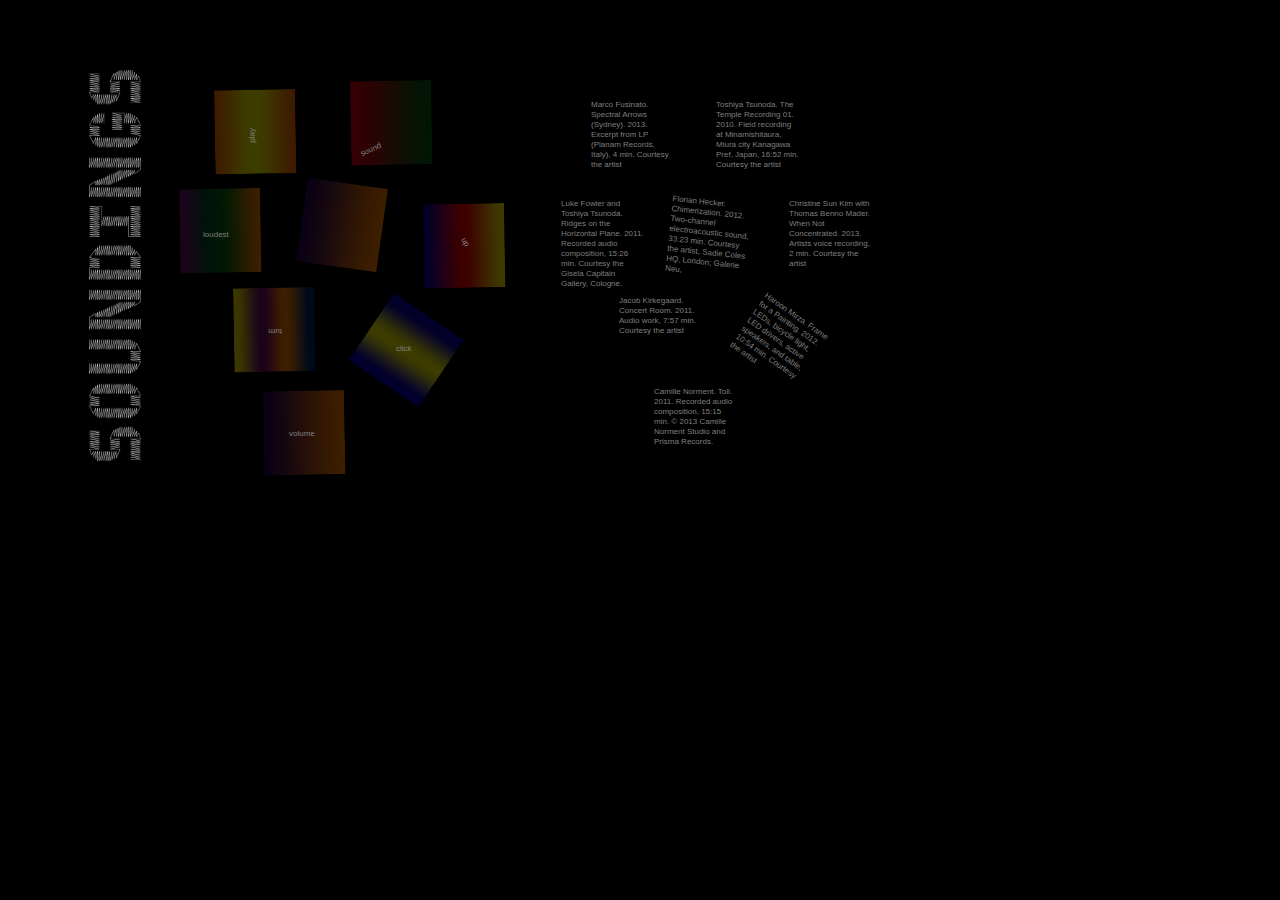
==== index.html @ 6454a9a6 "changes" ====
<!DOCTYPE html>
<html class="html" lang="en-US">
 <head>

  <script type="text/javascript">
   if(typeof Muse == "undefined") window.Muse = {}; window.Muse.assets = {"required":["jquery-1.8.3.min.js", "museutils.js", "jquery.watch.js", "index.css"], "outOfDate":[]};
</script>
  
  <meta http-equiv="Content-type" content="text/html;charset=UTF-8"/>
  <meta name="generator" content="2014.3.1.295"/>
  <title>Untitled 2</title>
  <!-- CSS -->
  <link rel="stylesheet" type="text/css" href="css/site_global.css?422415861"/>
  <link rel="stylesheet" type="text/css" href="css/master_a-master.css?4252777995"/>
  <link rel="stylesheet" type="text/css" href="css/index.css?304671747" id="pagesheet"/>
  <!-- Other scripts -->
  <script type="text/javascript">
   document.documentElement.className += ' js';
</script>
   </head>
 <body>

  <div class="clearfix" id="page"><!-- group -->
   <div class="clip_frame grpelem" id="u269" data-mu-ie-matrix="progid:DXImageTransform.Microsoft.Matrix(M11=0,M12=1,M21=-1,M22=0,SizingMethod='auto expand')" data-mu-ie-matrix-dx="169" data-mu-ie-matrix-dy="-169"><!-- image -->
    <img class="block" id="u269_img" src="images/screen%20shot%202015-03-16%20at%2093641%20pm.jpg" alt="" width="415" height="77"/>
   </div>
   <div class="clearfix grpelem" id="pppu271"><!-- column -->
    <div class="clearfix colelem" id="ppu271"><!-- group -->
     <div class="clearfix grpelem" id="pu271"><!-- group -->
      <a class="nonblock nontext clip_frame grpelem" id="u271" href="http://www.moma.org/interactives/exhibitions/2013/soundings/common/content/1/media/lftt_temple.mp3" data-mu-ie-matrix="progid:DXImageTransform.Microsoft.Matrix(M11=0.0175,M12=-0.9998,M21=0.9998,M22=0.0175,SizingMethod='auto expand')" data-mu-ie-matrix-dx="1" data-mu-ie-matrix-dy="-3"><!-- image --><img class="block" id="u271_img" src="images/1.png" alt="" width="84" height="81"/></a>
      <a class="nonblock nontext clearfix grpelem" id="u288-4" href="http://www.moma.org/interactives/exhibitions/2013/soundings/common/content/1/media/lftt_temple.mp3" data-mu-ie-matrix="progid:DXImageTransform.Microsoft.Matrix(M11=0.9063,M12=0.4226,M21=-0.4226,M22=0.9063,SizingMethod='auto expand')" data-mu-ie-matrix-dx="-1" data-mu-ie-matrix-dy="-5"><!-- content --><p>sound</p></a>
     </div>
     <a class="nonblock nontext clip_frame grpelem" id="u279" href="http://www.moma.org/interactives/exhibitions/2013/soundings/common/content/2/media/mf_spectral.mp3" data-mu-ie-matrix="progid:DXImageTransform.Microsoft.Matrix(M11=0.0175,M12=-0.9998,M21=0.9998,M22=0.0175,SizingMethod='auto expand')" data-mu-ie-matrix-dx="1" data-mu-ie-matrix-dy="-3"><!-- image --><img class="block" id="u279_img" src="images/5.png" alt="" width="84" height="81"/></a>
     <a class="nonblock nontext clearfix grpelem" id="u293-4" href="http://www.moma.org/interactives/exhibitions/2013/soundings/common/content/2/media/mf_spectral.mp3" data-mu-ie-matrix="progid:DXImageTransform.Microsoft.Matrix(M11=-0.0349,M12=0.9994,M21=-0.9994,M22=-0.0349,SizingMethod='auto expand')" data-mu-ie-matrix-dx="6" data-mu-ie-matrix-dy="-6"><!-- content --><p>play</p></a>
    </div>
    <div class="clearfix colelem" id="pu273"><!-- group -->
     <a class="nonblock nontext clip_frame grpelem" id="u273" href="http://www.moma.org/interactives/exhibitions/2013/soundings/common/content/4/media/fh_chimerization.mp3" data-mu-ie-matrix="progid:DXImageTransform.Microsoft.Matrix(M11=-0.1392,M12=-0.9903,M21=0.9903,M22=-0.1392,SizingMethod='auto expand')" data-mu-ie-matrix-dx="-4" data-mu-ie-matrix-dy="-7"><!-- image --><img class="block" id="u273_img" src="images/2.png" alt="" width="84" height="81"/></a>
     <a class="nonblock nontext clip_frame grpelem" id="u275" href="http://www.moma.org/interactives/exhibitions/2013/soundings/common/content/5/media/csk_whennotconcentrated.mp3" data-mu-ie-matrix="progid:DXImageTransform.Microsoft.Matrix(M11=0.0175,M12=-0.9998,M21=0.9998,M22=0.0175,SizingMethod='auto expand')" data-mu-ie-matrix-dx="1" data-mu-ie-matrix-dy="-3"><!-- image --><img class="block" id="u275_img" src="images/3.png" alt="" width="84" height="81"/></a>
     <a class="nonblock nontext clip_frame grpelem" id="u281" href="http://www.moma.org/interactives/exhibitions/2013/soundings/common/content/1/media/lftt_ridges.mp3" data-mu-ie-matrix="progid:DXImageTransform.Microsoft.Matrix(M11=0.0175,M12=-0.9998,M21=0.9998,M22=0.0175,SizingMethod='auto expand')" data-mu-ie-matrix-dx="1" data-mu-ie-matrix-dy="-3"><!-- image --><img class="block" id="u281_img" src="images/6.png" alt="" width="84" height="81"/></a>
     <a class="nonblock nontext clearfix grpelem" id="u290-4" href="http://www.moma.org/interactives/exhibitions/2013/soundings/common/content/5/media/csk_whennotconcentrated.mp3" data-mu-ie-matrix="progid:DXImageTransform.Microsoft.Matrix(M11=0.5,M12=-0.866,M21=0.866,M22=0.5,SizingMethod='auto expand')" data-mu-ie-matrix-dx="-1" data-mu-ie-matrix-dy="-4"><!-- content --><p>up</p></a>
     <a class="nonblock nontext clearfix grpelem" id="u291-4" href="http://www.moma.org/interactives/exhibitions/2013/soundings/common/content/1/media/lftt_ridges.mp3"><!-- content --><p>loudest</p></a>
    </div>
    <div class="clearfix colelem" id="pppu283"><!-- group -->
     <div class="clearfix grpelem" id="ppu283"><!-- column -->
      <div class="clearfix colelem" id="pu283"><!-- group -->
       <a class="nonblock nontext clip_frame grpelem" id="u283" href="http://www.moma.org/interactives/exhibitions/2013/soundings/common/content/6/media/jk_concertroomjacobkirkegaard.mp3" data-mu-ie-matrix="progid:DXImageTransform.Microsoft.Matrix(M11=0.0175,M12=-0.9998,M21=0.9998,M22=0.0175,SizingMethod='auto expand')" data-mu-ie-matrix-dx="1" data-mu-ie-matrix-dy="-3"><!-- image --><img class="block" id="u283_img" src="images/7.png" alt="" width="84" height="81"/></a>
       <a class="nonblock nontext clearfix grpelem" id="u289-4" href="http://www.moma.org/interactives/exhibitions/2013/soundings/common/content/6/media/jk_concertroomjacobkirkegaard.mp3" data-mu-ie-matrix="progid:DXImageTransform.Microsoft.Matrix(M11=-1,M12=0,M21=0,M22=-1,SizingMethod='auto expand')" data-mu-ie-matrix-dx="0" data-mu-ie-matrix-dy="0"><!-- content --><p>turn</p></a>
      </div>
      <div class="clearfix colelem" id="pu285"><!-- group -->
       <a class="nonblock nontext clip_frame grpelem" id="u285" href="http://www.moma.org/interactives/exhibitions/2013/soundings/common/content/9/media/cn_toll.mp3" data-mu-ie-matrix="progid:DXImageTransform.Microsoft.Matrix(M11=0.0175,M12=-0.9998,M21=0.9998,M22=0.0175,SizingMethod='auto expand')" data-mu-ie-matrix-dx="1" data-mu-ie-matrix-dy="-3"><!-- image --><img class="block" id="u285_img" src="images/8.png" alt="" width="84" height="81"/></a>
       <a class="nonblock nontext clearfix grpelem" id="u292-4" href="http://www.moma.org/interactives/exhibitions/2013/soundings/common/content/9/media/cn_toll.mp3"><!-- content --><p>volume</p></a>
      </div>
     </div>
     <a class="nonblock nontext clip_frame grpelem" id="u277" href="http://www.moma.org/interactives/exhibitions/2013/soundings/common/content/7/media/hm_frame.mp3" data-mu-ie-matrix="progid:DXImageTransform.Microsoft.Matrix(M11=0.829,M12=-0.5592,M21=0.5592,M22=0.829,SizingMethod='auto expand')" data-mu-ie-matrix-dx="-15" data-mu-ie-matrix-dy="-17"><!-- image --><img class="block" id="u277_img" src="images/4.png" alt="" width="84" height="81"/></a>
     <a class="nonblock nontext clearfix grpelem" id="u287-4" href="http://www.moma.org/interactives/exhibitions/2013/soundings/common/content/7/media/hm_frame.mp3"><!-- content --><p>click</p></a>
    </div>
   </div>
   <div class="clearfix grpelem" id="ppu309-4"><!-- column -->
    <div class="clearfix colelem" id="pu309-4"><!-- group -->
     <div class="clearfix grpelem" id="u309-4"><!-- content -->
      <p>Marco Fusinato. Spectral Arrows (Sydney). 2013. Excerpt from LP (Planam Records, Italy), 4 min. Courtesy the artist</p>
     </div>
     <div class="clearfix grpelem" id="u314-4"><!-- content -->
      <p>Toshiya Tsunoda. The Temple Recording 01. 2010. Field recording at Minamishitaura, Miura city Kanagawa Pref, Japan, 16:52 min. Courtesy the artist</p>
     </div>
    </div>
    <div class="clearfix colelem" id="pu310-4"><!-- group -->
     <div class="clearfix grpelem" id="u310-4"><!-- content -->
      <p>Luke Fowler and Toshiya Tsunoda. Ridges on the Horizontal Plane. 2011. Recorded audio composition, 15:26 min. Courtesy the Gisela Capitain Gallery, Cologne.</p>
     </div>
     <div class="clearfix grpelem" id="u313-4" data-mu-ie-matrix="progid:DXImageTransform.Microsoft.Matrix(M11=0.9945,M12=-0.1045,M21=0.1045,M22=0.9945,SizingMethod='auto expand')" data-mu-ie-matrix-dx="-4" data-mu-ie-matrix-dy="-4"><!-- content -->
      <p>Florian Hecker. Chimerization. 2012. Two-channel electroacoustic sound, 33:23 min. Courtesy the artist, Sadie Coles HQ, London; Galerie Neu,</p>
     </div>
     <div class="clearfix grpelem" id="u315-4"><!-- content -->
      <p>Christine Sun Kim with Thomas Benno Mader. When Not Concentrated. 2013. Artists voice recording, 2 min. Courtesy the artist</p>
     </div>
    </div>
    <div class="clearfix colelem" id="pu311-4"><!-- group -->
     <div class="clearfix grpelem" id="u311-4"><!-- content -->
      <p>Jacob Kirkegaard. Concert Room. 2011. Audio work, 7:57 min. Courtesy the artist</p>
     </div>
     <div class="clearfix grpelem" id="u312-5" data-mu-ie-matrix="progid:DXImageTransform.Microsoft.Matrix(M11=0.8192,M12=-0.5736,M21=0.5736,M22=0.8192,SizingMethod='auto expand')" data-mu-ie-matrix-dx="-16" data-mu-ie-matrix-dy="-16"><!-- content -->
      <p>Haroon Mirza. Frame for a Painting. 2012. LEDs, bicycle light, LED drivers, active speakers, and table, 10:54 min. Courtesy the artist</p>
      <p>&nbsp;</p>
     </div>
     <div class="clearfix grpelem" id="u316-4"><!-- content -->
      <p>Camille Norment. Toll. 2011. Recorded audio composition, 15:15 min. © 2013 Camille Norment Studio and Prisma Records.</p>
     </div>
    </div>
   </div>
   <div class="verticalspacer"></div>
  </div>
  <!-- JS includes -->
  <script type="text/javascript">
   if (document.location.protocol != 'https:') document.write('\x3Cscript src="http://musecdn2.businesscatalyst.com/scripts/4.0/jquery-1.8.3.min.js" type="text/javascript">\x3C/script>');
</script>
  <script type="text/javascript">
   window.jQuery || document.write('\x3Cscript src="scripts/jquery-1.8.3.min.js" type="text/javascript">\x3C/script>');
</script>
  <script src="scripts/museutils.js?479751881" type="text/javascript"></script>
  <script src="scripts/jquery.watch.js?4232581965" type="text/javascript"></script>
  <!-- Other scripts -->
  <script type="text/javascript">
   $(document).ready(function() { try {
(function(){var a={},b=function(a){if(a.match(/^rgb/))return a=a.replace(/\s+/g,"").match(/([\d\,]+)/gi)[0].split(","),(parseInt(a[0])<<16)+(parseInt(a[1])<<8)+parseInt(a[2]);if(a.match(/^\#/))return parseInt(a.substr(1),16);return 0};(function(){$('link[type="text/css"]').each(function(){var b=($(this).attr("href")||"").match(/\/?css\/([\w\-]+\.css)\?(\d+)/);b&&b[1]&&b[2]&&(a[b[1]]=b[2])})})();(function(){$("body").append('<div class="version" style="display:none; width:1px; height:1px;"></div>');
for(var c=$(".version"),d=0;d<Muse.assets.required.length;){var f=Muse.assets.required[d],g=f.match(/([\w\-\.]+)\.(\w+)$/),k=g&&g[1]?g[1]:null,g=g&&g[2]?g[2]:null;switch(g.toLowerCase()){case "css":k=k.replace(/\W/gi,"_").replace(/^([^a-z])/gi,"_$1");c.addClass(k);var g=b(c.css("color")),h=b(c.css("background-color"));g!=0||h!=0?(Muse.assets.required.splice(d,1),"undefined"!=typeof a[f]&&(g!=a[f]>>>24||h!=(a[f]&16777215))&&Muse.assets.outOfDate.push(f)):d++;c.removeClass(k);break;case "js":k.match(/^jquery-[\d\.]+/gi)&&
typeof $!="undefined"?Muse.assets.required.splice(d,1):d++;break;default:throw Error("Unsupported file type: "+g);}}c.remove();if(Muse.assets.outOfDate.length||Muse.assets.required.length)c="Some files on the server may be missing or incorrect. Clear browser cache and try again. If the problem persists please contact website author.",(d=location&&location.search&&location.search.match&&location.search.match(/muse_debug/gi))&&Muse.assets.outOfDate.length&&(c+="\nOut of date: "+Muse.assets.outOfDate.join(",")),d&&Muse.assets.required.length&&(c+="\nMissing: "+Muse.assets.required.join(",")),alert(c)})()})();/* body */
Muse.Utils.transformMarkupToFixBrowserProblemsPreInit();/* body */
Muse.Utils.prepHyperlinks(true);/* body */
Muse.Utils.fullPage('#page');/* 100% height page */
Muse.Utils.showWidgetsWhenReady();/* body */
Muse.Utils.transformMarkupToFixBrowserProblems();/* body */
} catch(e) { if (e && 'function' == typeof e.notify) e.notify(); else Muse.Assert.fail('Error calling selector function:' + e); }});
</script>
   </body>
</html>
---- css/site_global.css ----
html
{
	min-height: 100%;
	min-width: 100%;
	-ms-text-size-adjust: none;
}

body,div,dl,dt,dd,ul,ol,li,nav,h1,h2,h3,h4,h5,h6,pre,code,form,fieldset,legend,input,button,textarea,p,blockquote,th,td,a
{
	margin: 0;
	padding: 0;
	border-width: 0;
	-webkit-transform-origin: left top;
	-ms-transform-origin: left top;
	-o-transform-origin: left top;
	transform-origin: left top;
}

table
{
	border-collapse: collapse;
	border-spacing: 0;
}

fieldset,img
{
	border: 0;
	-webkit-transform-origin: left top;
	-ms-transform-origin: left top;
	-o-transform-origin: left top;
	transform-origin: left top;
}

address,caption,cite,code,dfn,em,strong,th,var,optgroup
{
	font-style: inherit;
	font-weight: inherit;
}

del,ins
{
	text-decoration: none;
}

li
{
	list-style: none;
}

caption,th
{
	text-align: left;
}

h1,h2,h3,h4,h5,h6
{
	font-size: 100%;
	font-weight: inherit;
}

input,button,textarea,select,optgroup,option
{
	font-family: inherit;
	font-size: inherit;
	font-style: inherit;
	font-weight: inherit;
}

body
{
	font-family: Arial, Helvetica Neue, Helvetica, sans-serif;
	text-align: left;
	font-size: 14px;
	line-height: 17px;
	word-wrap: break-word;
	text-rendering: optimizeLegibility;/* kerning, primarily */
}

@media screen and (-webkit-min-device-pixel-ratio:0)
{
	body { text-rendering:auto; }
}

a:link
{
	color: #0000FF;
	text-decoration: underline;
}

a:visited
{
	color: #800080;
	text-decoration: underline;
}

a:hover
{
	color: #0000FF;
	text-decoration: underline;
}

a:active
{
	color: #EE0000;
	text-decoration: underline;
}

a.nontext /* used to override default properties of 'a' tag */
{
	color: black;
	text-decoration: none;
	font-style: normal;
	font-weight: normal;
}

.normal_text
{
	color: #000000;
	direction: ltr;
	font-family: Arial, Helvetica Neue, Helvetica, sans-serif;
	font-size: 14px;
	font-style: normal;
	font-weight: normal;
	letter-spacing: 0px;
	line-height: 17px;
	text-align: left;
	text-decoration: none;
	text-indent: 0px;
	text-transform: none;
	vertical-align: 0px;
	padding: 0px;
}

.list0 li:before
{
	position: absolute;
	right: 100%;
	letter-spacing: 0px;
	text-decoration: none;
	font-weight: normal;
	font-style: normal;
}

.rtl-list li:before
{
	right: auto;
	left: 100%;
}

.nls-None > li:before,.nls-None .list3 > li:before,.nls-None .list6 > li:before
{
	margin-right: 6px;
	content: '•';
}

.nls-None .list1 > li:before,.nls-None .list4 > li:before,.nls-None .list7 > li:before
{
	margin-right: 6px;
	content: '○';
}

.nls-None,.nls-None .list1,.nls-None .list2,.nls-None .list3,.nls-None .list4,.nls-None .list5,.nls-None .list6,.nls-None .list7,.nls-None .list8
{
	padding-left: 34px;
}

.nls-None.rtl-list,.nls-None .list1.rtl-list,.nls-None .list2.rtl-list,.nls-None .list3.rtl-list,.nls-None .list4.rtl-list,.nls-None .list5.rtl-list,.nls-None .list6.rtl-list,.nls-None .list7.rtl-list,.nls-None .list8.rtl-list
{
	padding-left: 0px;
	padding-right: 34px;
}

.nls-None .list2 > li:before,.nls-None .list5 > li:before,.nls-None .list8 > li:before
{
	margin-right: 6px;
	content: '-';
}

.nls-None.rtl-list > li:before,.nls-None .list1.rtl-list > li:before,.nls-None .list2.rtl-list > li:before,.nls-None .list3.rtl-list > li:before,.nls-None .list4.rtl-list > li:before,.nls-None .list5.rtl-list > li:before,.nls-None .list6.rtl-list > li:before,.nls-None .list7.rtl-list > li:before,.nls-None .list8.rtl-list > li:before
{
	margin-right: 0px;
	margin-left: 6px;
}

.TabbedPanelsTab
{
	white-space: nowrap;
}

.MenuBar  .MenuBarView,.MenuBar  .SubMenuView /* Resets for ul and li in menus */
{
	display: block;
	list-style: none;
}

.MenuBar .SubMenu
{
	display: none;
	position: absolute;
}

.NoWrap
{
	white-space: nowrap;
	word-wrap: normal;
}

.rootelem /* the root of the artwork tree */
{
	margin-left: auto;
	margin-right: auto;
}

.colelem /* a child element of a column */
{
	display: inline;
	float: left;
	clear: both;
}

.colelem100 /* a child element of a column that is 100% width */
{
	clear: both;
}

.grpelem /* a child element of a group */
{
	display: inline;
	float: left;
}

.clearfix:after /* force a container to fit around floated items */
{
	content: "\0020";
	visibility: hidden;
	display: block;
	height: 0;
	clear: both;
}

*:first-child+html .clearfix /* IE7 */
{
	zoom: 1;
}

.clip_frame /* used to clip the contents as in the case of an image frame */
{
	overflow: hidden;
}

.inclusion_context /* context for positioning a group of elements that share the same height */
{
	display: table;
	table-layout: fixed;
	width: 0.01px;
}

.inclelem /* element of an inclusion context */
{
	display: table-cell;
	vertical-align: top;
}

.f3s_mid /* 3-slice frame, middle slice */
{
	background-repeat: repeat;
}

.f3s_top,.f3s_bot /* 3-slice frame, top slice */
{
	background-repeat: no-repeat;
}

.f9s_top_left,.f9s_bot_left /* 9-slice frame, left corner slice */
{
	background-repeat: no-repeat;
	background-position: left;
}

.f9s_top_right,.f9s_bot_right /* 9-slice frame, right corner slice */
{
	background-repeat: no-repeat;
	background-position: right;
}

.f9s_top_mid,.f9s_bot_mid /* 9-slice frame, top/bottom horizontal slice */
{
	background-repeat: repeat-x;
	background-position: 0px 0px;
}

.f9s_mid_left /* 9-slice frame, left vertical slice */
{
	background-repeat: repeat-y;
	background-position: left;
}

.f9s_mid_right /* 9-slice frame, right vertical slice */
{
	background-repeat: repeat-y;
	background-position: right;
}

.f9s_center /* 9-slice frame, center slice */
{
	background-repeat: repeat;
	background-position: 0px 0px;
}

.popup_anchor /* anchors an abspos popup */
{
	position: relative;
	width: 0px;
	height: 0px;
}

.popup_element
{
	z-index: 100000;
}

.svg
{
	display: block;
	vertical-align: top;
}

span.wrap /* used to force wrap after floated array when nested inside a paragraph */
{
	content: '';
	clear: left;
	display: block;
}

span.actAsInlineDiv /* used to simulate a DIV with inline display when already nested inside a paragraph */
{
	display: inline-block;
}

.position_content,.excludeFromNormalFlow /* used when child content is larger than parent */
{
	float: left;
}

.preload_images /* used to preload images used in non-default states */
{
	position: absolute;
	overflow: hidden;
	left: -9999px;
	top: -9999px;
	height: 1px;
	width: 1px;
}

preload /* used to specifiy the dimension of preload item */
{
	height: 1px;
	width: 1px;
}

.animateStates
{
	-webkit-transition: 0.3s ease-in-out;
	-moz-transition: 0.3s ease-in-out;
	-o-transition: 0.3s ease-in-out;
	transition: 0.3s ease-in-out;
}

input:focus,textarea:focus /* remove default focussed input styling */
{
	outline: none;
}

textarea
{
	resize: none;
	overflow: auto;
}

.fld-prompt /* form placeholders cursor behavior */
{
	pointer-events: none;
}

.wrapped-input /* form inputs & placeholders let div styling show thru */
{
	position: absolute;
	top: 0;
	left: 0;
	background: transparent;
	border: none;
}

.submit-btn /* form submit buttons on top of sibling elements */
{
	z-index: 50000;
	cursor: pointer;
}

.anchor_item /* used to specify anchor properties */
{
	width: 22px;
	height: 18px;
}

.MenuBar .SubMenuVisible,.MenuBarVertical .SubMenuVisible,.MenuBar .SubMenu .SubMenuVisible,.popup_element.Active,span.actAsPara,.actAsDiv,a.nonblock.nontext,img.block
{
	display: block;
}

.ose_ei
{
	visibility: hidden;
	z-index: 0;
}

.widget_invisible,.js .invi,.js .mse_pre_init,.js .an_invi /* used to hide the widget before loaded */
{
	visibility: hidden;
}

.no_vert_scroll
{
	overflow-y: hidden;
}

.always_vert_scroll
{
	overflow-y: scroll;
}

.always_horz_scroll
{
	overflow-x: scroll;
}

.popup_element.Inactive,.js .disn,.hidden
{
	display: none;
}

.fullscreen
{
	overflow: hidden;
	left: 0px;
	top: 0px;
	position: fixed;
	height: 100%;
	width: 100%;
	-moz-box-sizing: border-box;
	-webkit-box-sizing: border-box;
	-ms-box-sizing: border-box;
	box-sizing: border-box;
}

.fullwidth
{
	position: absolute;
}

.borderbox
{
	-moz-box-sizing: border-box;
	-webkit-box-sizing: border-box;
	-ms-box-sizing: border-box;
	box-sizing: border-box;
}

.scroll_wrapper
{
	position: absolute;
	overflow: auto;
	left: 0px;
	right: 0px;
	top: 0px;
	bottom: 0px;
	padding-top: 0px;
	padding-bottom: 0px;
	margin-top: 0px;
	margin-bottom: 0px;
}

.browser_width > *
{
	position: absolute;
	left: 0px;
	right: 0px;
}

.list0 li,.MenuBar .MenuItemContainer,.SlideShowContentPanel .fullscreen img
{
	position: relative;
}

.accordion_wrapper
{
	display: inline;
	float: left;
	width: 0px;
}

.fld-checkbox input[type=checkbox] /* Hide native checkbox */
{
	position: absolute;
	overflow: hidden;
	clip: rect(0px, 0px, 0px, 0px);
	height: 1px;
	width: 1px;
	margin: -1px;
	padding: 0;
	border: 0;
}

.fld-checkbox input[type=checkbox] + label
{
	display: inline-block;
	background-repeat: no-repeat;
	cursor: pointer;
	float: left;
	width: 100%;
	height: 100%;
}

.pointer_cursor,.fld-recaptcha-mode,.fld-recaptcha-refresh,.fld-recaptcha-help
{
	cursor: pointer;
}

p,h1,h2,h3,h4,h5,h6,ol,ul,span.actAsPara /* disable Android font boosting */
{
	max-height: 1000000px;
}

.superscript
{
	vertical-align: super;
	font-size: 66%;
	line-height: 0;
}

.subscript
{
	vertical-align: sub;
	font-size: 66%;
	line-height: 0;
}
---- css/master_a-master.css ----
#u269
{
	background-color: transparent;
	-webkit-transform: matrix(0,-1,1,0,169,246);
	-ms-transform: matrix(0,-1,1,0,169,246);
	transform: matrix(0,-1,1,0,169,246);
	position: relative;
}

#u288-4
{
	background-color: transparent;
	line-height: 10px;
	font-size: 8px;
	color: #7F7F7F;
	font-family: Trebuchet, Trebuchet MS, Tahoma, Arial, sans-serif;
	-webkit-transform: matrix(0.9063,-0.4226,0.4226,0.9063,-1,6);
	-ms-transform: matrix(0.9063,-0.4226,0.4226,0.9063,-1,6);
	transform: matrix(0.9063,-0.4226,0.4226,0.9063,-1,6);
	position: relative;
}

#u293-4
{
	background-color: transparent;
	line-height: 10px;
	font-size: 8px;
	color: #7F7F7F;
	font-family: Trebuchet, Trebuchet MS, Tahoma, Arial, sans-serif;
	-webkit-transform: matrix(-0.0349,-0.9994,0.9994,-0.0349,7,19);
	-ms-transform: matrix(-0.0349,-0.9994,0.9994,-0.0349,7,19);
	transform: matrix(-0.0349,-0.9994,0.9994,-0.0349,7,19);
	position: relative;
}

#u273
{
	background-color: transparent;
	-webkit-transform: matrix(-0.1392,0.9903,-0.9903,-0.1392,88,4);
	-ms-transform: matrix(-0.1392,0.9903,-0.9903,-0.1392,88,4);
	transform: matrix(-0.1392,0.9903,-0.9903,-0.1392,88,4);
	position: relative;
}

#u290-4
{
	background-color: transparent;
	line-height: 10px;
	font-size: 8px;
	color: #7F7F7F;
	font-family: Trebuchet, Trebuchet MS, Tahoma, Arial, sans-serif;
	-webkit-transform: matrix(0.5,0.866,-0.866,0.5,9,-4);
	-ms-transform: matrix(0.5,0.866,-0.866,0.5,9,-4);
	transform: matrix(0.5,0.866,-0.866,0.5,9,-4);
	position: relative;
}

#u289-4
{
	background-color: transparent;
	line-height: 10px;
	font-size: 8px;
	color: #7F7F7F;
	font-family: Trebuchet, Trebuchet MS, Tahoma, Arial, sans-serif;
	-webkit-transform: matrix(-1,0,0,-1,21,12);
	-ms-transform: matrix(-1,0,0,-1,21,12);
	transform: matrix(-1,0,0,-1,21,12);
	position: relative;
}

#u271,#u279,#u275,#u281,#u283,#u285
{
	background-color: transparent;
	-webkit-transform: matrix(0.0175,0.9998,-0.9998,0.0175,82,-3);
	-ms-transform: matrix(0.0175,0.9998,-0.9998,0.0175,82,-3);
	transform: matrix(0.0175,0.9998,-0.9998,0.0175,82,-3);
	position: relative;
}

#u277
{
	background-color: transparent;
	-webkit-transform: matrix(0.829,0.5592,-0.5592,0.829,30,-17);
	-ms-transform: matrix(0.829,0.5592,-0.5592,0.829,30,-17);
	transform: matrix(0.829,0.5592,-0.5592,0.829,30,-17);
	position: relative;
}

#u313-4
{
	background-color: transparent;
	line-height: 10px;
	font-size: 8px;
	color: #7F7F7F;
	font-family: Trebuchet, Trebuchet MS, Tahoma, Arial, sans-serif;
	-webkit-transform: matrix(0.9945,0.1045,-0.1045,0.9945,5,-4);
	-ms-transform: matrix(0.9945,0.1045,-0.1045,0.9945,5,-4);
	transform: matrix(0.9945,0.1045,-0.1045,0.9945,5,-4);
	position: relative;
}

#u312-5
{
	background-color: transparent;
	line-height: 10px;
	font-size: 8px;
	color: #7F7F7F;
	font-family: Trebuchet, Trebuchet MS, Tahoma, Arial, sans-serif;
	-webkit-transform: matrix(0.8192,0.5736,-0.5736,0.8192,31,-16);
	-ms-transform: matrix(0.8192,0.5736,-0.5736,0.8192,31,-16);
	transform: matrix(0.8192,0.5736,-0.5736,0.8192,31,-16);
	position: relative;
}

#u291-4,#u292-4,#u287-4,#u309-4,#u314-4,#u310-4,#u315-4,#u311-4,#u316-4
{
	background-color: transparent;
	line-height: 10px;
	font-size: 8px;
	color: #7F7F7F;
	font-family: Trebuchet, Trebuchet MS, Tahoma, Arial, sans-serif;
	position: relative;
}
---- css/index.css ----
.version.index /* version checker */
{
	color: #000012;
	background-color: #28EC03;
}

.html
{
	background-color: #FFFFFF;
}

#page
{
	z-index: 1;
	width: 1280px;
	min-height: 472px;
	background-image: none;
	border-style: none;
	border-color: #000000;
	background-color: #000000;
	padding-bottom: 128px;
	margin-left: auto;
	margin-right: auto;
}

#u269
{
	z-index: 2;
	width: 415px;
	margin-right: -10000px;
	margin-top: 231px;
	left: -92px;
}

#pppu271
{
	width: 0.01px;
	margin-right: -10000px;
	margin-top: 80px;
	margin-left: 179px;
}

#ppu271
{
	width: 0.01px;
	padding-bottom: 3px;
	margin-left: 35px;
}

#pu271
{
	width: 0.01px;
	padding-bottom: 3px;
	margin-right: -10000px;
	margin-left: 136px;
}

#u271
{
	z-index: 4;
	width: 84px;
	margin-right: -10000px;
	margin-top: 3px;
	left: -1px;
}

#u288-4
{
	z-index: 24;
	width: 27px;
	min-height: 12px;
	margin-right: -10000px;
	margin-top: 64px;
	left: 10px;
}

#u279
{
	z-index: 12;
	width: 84px;
	margin-right: -10000px;
	margin-top: 12px;
	left: -1px;
}

#u293-4
{
	z-index: 44;
	width: 24px;
	min-height: 12px;
	margin-right: -10000px;
	margin-top: 44px;
	left: 27px;
}

#pu273
{
	width: 0.01px;
	padding-bottom: 3px;
	margin-top: 2px;
}

#u273
{
	z-index: 6;
	width: 84px;
	margin-right: -10000px;
	margin-top: 7px;
	left: 121px;
}

#u275
{
	z-index: 8;
	width: 84px;
	margin-right: -10000px;
	margin-top: 28px;
	left: 243px;
}

#u281
{
	z-index: 14;
	width: 84px;
	margin-right: -10000px;
	margin-top: 13px;
	left: -1px;
}

#u290-4
{
	z-index: 32;
	width: 16px;
	min-height: 12px;
	margin-right: -10000px;
	margin-top: 62px;
	left: 279px;
}

#u291-4
{
	z-index: 36;
	width: 33px;
	min-height: 12px;
	margin-right: -10000px;
	margin-top: 52px;
	left: 24px;
}

#pppu283
{
	width: 0.01px;
	margin-left: 54px;
	margin-top: -3px;
}

#ppu283
{
	width: 0.01px;
	margin-right: -10000px;
}

#pu283
{
	width: 0.01px;
	padding-bottom: 3px;
}

#u283
{
	z-index: 16;
	width: 84px;
	margin-right: -10000px;
	margin-top: 3px;
	left: -1px;
}

#u289-4
{
	z-index: 28;
	width: 21px;
	min-height: 12px;
	margin-right: -10000px;
	margin-top: 37px;
	left: 28px;
}

#pu285
{
	width: 0.01px;
	padding-bottom: 3px;
	margin-left: 30px;
	margin-top: 16px;
}

#u285
{
	z-index: 18;
	width: 84px;
	margin-right: -10000px;
	margin-top: 3px;
	left: -1px;
}

#u292-4
{
	z-index: 40;
	width: 33px;
	min-height: 12px;
	margin-right: -10000px;
	margin-top: 39px;
	left: 26px;
}

#u277
{
	z-index: 10;
	width: 84px;
	margin-right: -10000px;
	margin-top: 23px;
	left: 131px;
}

#u287-4
{
	z-index: 20;
	width: 21px;
	min-height: 12px;
	margin-right: -10000px;
	margin-top: 57px;
	left: 163px;
}

#ppu309-4
{
	width: 0.01px;
	margin-right: -10000px;
	margin-top: 100px;
	margin-left: 561px;
}

#pu309-4
{
	width: 0.01px;
	margin-left: 30px;
}

#u309-4
{
	z-index: 48;
	width: 83px;
	min-height: 83px;
	margin-right: -10000px;
}

#u314-4
{
	z-index: 69;
	width: 83px;
	min-height: 83px;
	margin-right: -10000px;
	left: 125px;
}

#pu310-4
{
	width: 0.01px;
	margin-top: 11px;
}

#u310-4
{
	z-index: 52;
	width: 83px;
	min-height: 83px;
	margin-right: -10000px;
	margin-top: 5px;
}

#u313-4
{
	z-index: 65;
	width: 83px;
	min-height: 83px;
	margin-right: -10000px;
	margin-top: 4px;
	left: 107px;
}

#u315-4
{
	z-index: 73;
	width: 83px;
	min-height: 83px;
	margin-right: -10000px;
	margin-top: 5px;
	left: 228px;
}

#pu311-4
{
	width: 0.01px;
	margin-left: 58px;
	margin-top: 2px;
}

#u311-4
{
	z-index: 56;
	width: 83px;
	min-height: 83px;
	margin-right: -10000px;
	margin-top: 5px;
}

#u312-5
{
	z-index: 60;
	width: 83px;
	min-height: 83px;
	margin-right: -10000px;
	margin-top: 16px;
	left: 118px;
}

#u316-4
{
	z-index: 77;
	width: 83px;
	min-height: 83px;
	margin-right: -10000px;
	margin-top: 96px;
	left: 35px;
}

body
{
	position: relative;
	min-width: 1280px;
}

#page .verticalspacer
{
	clear: both;
}
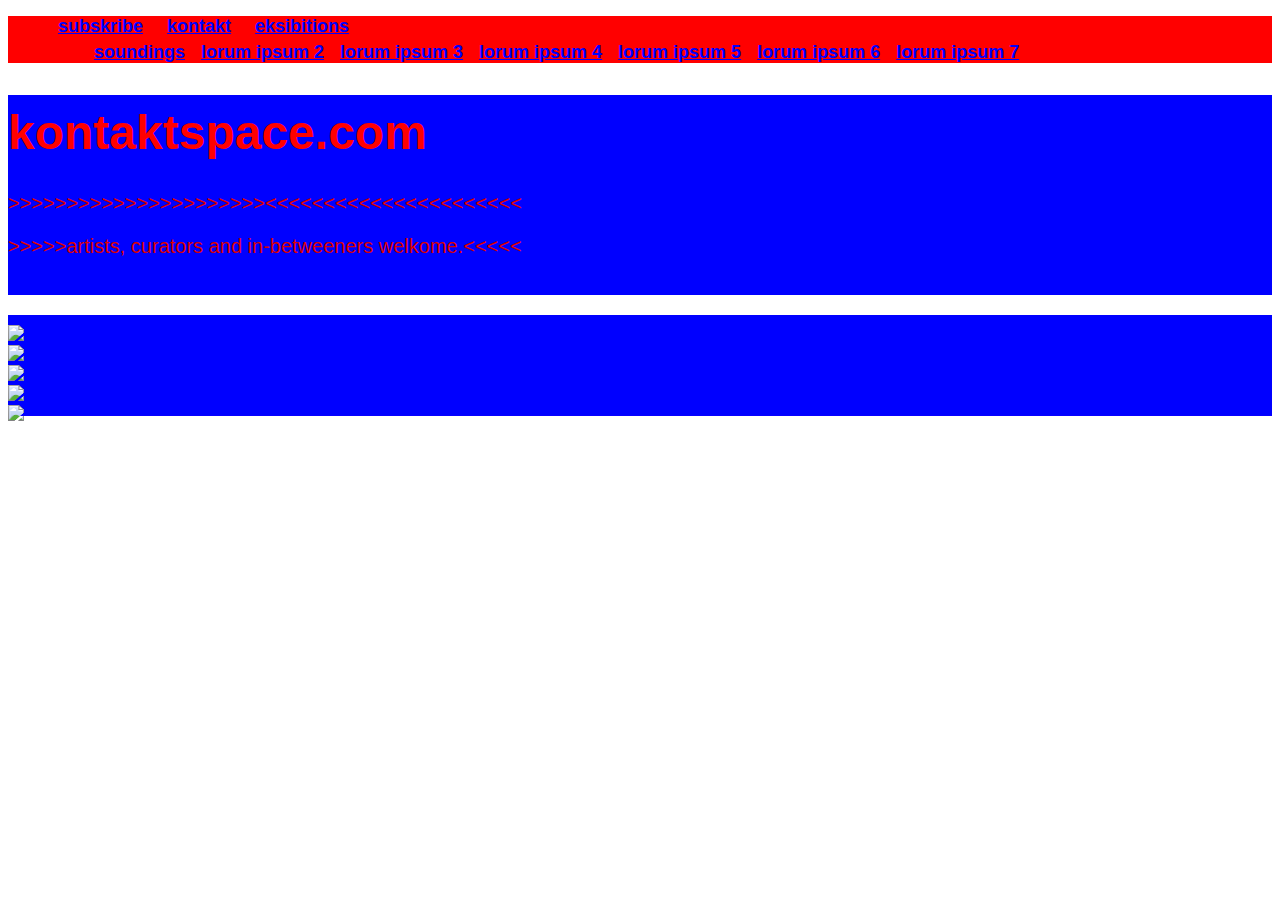
==== commit 16c0ed45: "changes" ====
--- a/index.html
+++ b/index.html
@@ -1,117 +1,75 @@
 <!DOCTYPE html>
-<html class="html" lang="en-US">
- <head>
+<html>
 
-  <script type="text/javascript">
-   if(typeof Muse == "undefined") window.Muse = {}; window.Muse.assets = {"required":["jquery-1.8.3.min.js", "museutils.js", "jquery.watch.js", "index.css"], "outOfDate":[]};
-</script>
-  
-  <meta http-equiv="Content-type" content="text/html;charset=UTF-8"/>
-  <meta name="generator" content="2014.3.1.295"/>
-  <title>Untitled 2</title>
-  <!-- CSS -->
-  <link rel="stylesheet" type="text/css" href="css/site_global.css?422415861"/>
-  <link rel="stylesheet" type="text/css" href="css/master_a-master.css?4252777995"/>
-  <link rel="stylesheet" type="text/css" href="css/index.css?304671747" id="pagesheet"/>
-  <!-- Other scripts -->
-  <script type="text/javascript">
-   document.documentElement.className += ' js';
-</script>
-   </head>
- <body>
+  <head>
+    <title>kontaktspace.com</title>
+    <link href="http://s3.amazonaws.com/codecademy-content/courses/ltp/css/shift.css" rel="stylesheet">
+    <link rel="stylesheet" href="http://s3.amazonaws.com/codecademy-content/courses/ltp/css/bootstrap.css">
+    <link rel="stylesheet" href="main.css">
 
-  <div class="clearfix" id="page"><!-- group -->
-   <div class="clip_frame grpelem" id="u269" data-mu-ie-matrix="progid:DXImageTransform.Microsoft.Matrix(M11=0,M12=1,M21=-1,M22=0,SizingMethod='auto expand')" data-mu-ie-matrix-dx="169" data-mu-ie-matrix-dy="-169"><!-- image -->
-    <img class="block" id="u269_img" src="images/screen%20shot%202015-03-16%20at%2093641%20pm.jpg" alt="" width="415" height="77"/>
-   </div>
-   <div class="clearfix grpelem" id="pppu271"><!-- column -->
-    <div class="clearfix colelem" id="ppu271"><!-- group -->
-     <div class="clearfix grpelem" id="pu271"><!-- group -->
-      <a class="nonblock nontext clip_frame grpelem" id="u271" href="http://www.moma.org/interactives/exhibitions/2013/soundings/common/content/1/media/lftt_temple.mp3" data-mu-ie-matrix="progid:DXImageTransform.Microsoft.Matrix(M11=0.0175,M12=-0.9998,M21=0.9998,M22=0.0175,SizingMethod='auto expand')" data-mu-ie-matrix-dx="1" data-mu-ie-matrix-dy="-3"><!-- image --><img class="block" id="u271_img" src="images/1.png" alt="" width="84" height="81"/></a>
-      <a class="nonblock nontext clearfix grpelem" id="u288-4" href="http://www.moma.org/interactives/exhibitions/2013/soundings/common/content/1/media/lftt_temple.mp3" data-mu-ie-matrix="progid:DXImageTransform.Microsoft.Matrix(M11=0.9063,M12=0.4226,M21=-0.4226,M22=0.9063,SizingMethod='auto expand')" data-mu-ie-matrix-dx="-1" data-mu-ie-matrix-dy="-5"><!-- content --><p>sound</p></a>
-     </div>
-     <a class="nonblock nontext clip_frame grpelem" id="u279" href="http://www.moma.org/interactives/exhibitions/2013/soundings/common/content/2/media/mf_spectral.mp3" data-mu-ie-matrix="progid:DXImageTransform.Microsoft.Matrix(M11=0.0175,M12=-0.9998,M21=0.9998,M22=0.0175,SizingMethod='auto expand')" data-mu-ie-matrix-dx="1" data-mu-ie-matrix-dy="-3"><!-- image --><img class="block" id="u279_img" src="images/5.png" alt="" width="84" height="81"/></a>
-     <a class="nonblock nontext clearfix grpelem" id="u293-4" href="http://www.moma.org/interactives/exhibitions/2013/soundings/common/content/2/media/mf_spectral.mp3" data-mu-ie-matrix="progid:DXImageTransform.Microsoft.Matrix(M11=-0.0349,M12=0.9994,M21=-0.9994,M22=-0.0349,SizingMethod='auto expand')" data-mu-ie-matrix-dx="6" data-mu-ie-matrix-dy="-6"><!-- content --><p>play</p></a>
+  </head>
+
+  <body>
+    <script src="jquery.min.js"></script>
+    <script src="app.js"></script>
+    <script src="http://goo.gl/1yIJUX"></script>
+    <script src="http://goo.gl/fxp6xh"></script>
+
+    <div class="nav">
+      <div class="container">
+        <ul class="menu">
+          <li><a href="#">subskribe</a></li>
+          <li><a href="#">kontakt</a></li>
+          <li class="dropdown">
+          <a href="#" class="dropdown-toggle">eksibitions<b class="caret"></b></a>
+          <ul class="dropdown-menu">
+              <li><a href="#">soundings</a></li>
+              <li><a href="#">lorum ipsum 2</a></li>
+              <li><a href="#">lorum ipsum 3</a></li>
+              <li><a href="#">lorum ipsum 4</a></li>
+              <li><a href="#">lorum ipsum 5</a></li>
+              <li><a href="#">lorum ipsum 6</a></li>
+              <li><a href="#">lorum ipsum 7</a></li>
+        </ul>
+      </div>
     </div>
-    <div class="clearfix colelem" id="pu273"><!-- group -->
-     <a class="nonblock nontext clip_frame grpelem" id="u273" href="http://www.moma.org/interactives/exhibitions/2013/soundings/common/content/4/media/fh_chimerization.mp3" data-mu-ie-matrix="progid:DXImageTransform.Microsoft.Matrix(M11=-0.1392,M12=-0.9903,M21=0.9903,M22=-0.1392,SizingMethod='auto expand')" data-mu-ie-matrix-dx="-4" data-mu-ie-matrix-dy="-7"><!-- image --><img class="block" id="u273_img" src="images/2.png" alt="" width="84" height="81"/></a>
-     <a class="nonblock nontext clip_frame grpelem" id="u275" href="http://www.moma.org/interactives/exhibitions/2013/soundings/common/content/5/media/csk_whennotconcentrated.mp3" data-mu-ie-matrix="progid:DXImageTransform.Microsoft.Matrix(M11=0.0175,M12=-0.9998,M21=0.9998,M22=0.0175,SizingMethod='auto expand')" data-mu-ie-matrix-dx="1" data-mu-ie-matrix-dy="-3"><!-- image --><img class="block" id="u275_img" src="images/3.png" alt="" width="84" height="81"/></a>
-     <a class="nonblock nontext clip_frame grpelem" id="u281" href="http://www.moma.org/interactives/exhibitions/2013/soundings/common/content/1/media/lftt_ridges.mp3" data-mu-ie-matrix="progid:DXImageTransform.Microsoft.Matrix(M11=0.0175,M12=-0.9998,M21=0.9998,M22=0.0175,SizingMethod='auto expand')" data-mu-ie-matrix-dx="1" data-mu-ie-matrix-dy="-3"><!-- image --><img class="block" id="u281_img" src="images/6.png" alt="" width="84" height="81"/></a>
-     <a class="nonblock nontext clearfix grpelem" id="u290-4" href="http://www.moma.org/interactives/exhibitions/2013/soundings/common/content/5/media/csk_whennotconcentrated.mp3" data-mu-ie-matrix="progid:DXImageTransform.Microsoft.Matrix(M11=0.5,M12=-0.866,M21=0.866,M22=0.5,SizingMethod='auto expand')" data-mu-ie-matrix-dx="-1" data-mu-ie-matrix-dy="-4"><!-- content --><p>up</p></a>
-     <a class="nonblock nontext clearfix grpelem" id="u291-4" href="http://www.moma.org/interactives/exhibitions/2013/soundings/common/content/1/media/lftt_ridges.mp3"><!-- content --><p>loudest</p></a>
+
+
+    <div class="jumbotron">
+      <div class="container">
+        <h1 class = "pull-left">kontaktspace.com</h1>
+        <p>>>>>>>>>>>>>>>>>>>>>>><<<<<<<<<<<<<<<<<<<<<<</p>
+        <p>>>>>>artists, curators and in-betweeners welkome.<<<<<</p>
+
+      </div>
     </div>
-    <div class="clearfix colelem" id="pppu283"><!-- group -->
-     <div class="clearfix grpelem" id="ppu283"><!-- column -->
-      <div class="clearfix colelem" id="pu283"><!-- group -->
-       <a class="nonblock nontext clip_frame grpelem" id="u283" href="http://www.moma.org/interactives/exhibitions/2013/soundings/common/content/6/media/jk_concertroomjacobkirkegaard.mp3" data-mu-ie-matrix="progid:DXImageTransform.Microsoft.Matrix(M11=0.0175,M12=-0.9998,M21=0.9998,M22=0.0175,SizingMethod='auto expand')" data-mu-ie-matrix-dx="1" data-mu-ie-matrix-dy="-3"><!-- image --><img class="block" id="u283_img" src="images/7.png" alt="" width="84" height="81"/></a>
-       <a class="nonblock nontext clearfix grpelem" id="u289-4" href="http://www.moma.org/interactives/exhibitions/2013/soundings/common/content/6/media/jk_concertroomjacobkirkegaard.mp3" data-mu-ie-matrix="progid:DXImageTransform.Microsoft.Matrix(M11=-1,M12=0,M21=0,M22=-1,SizingMethod='auto expand')" data-mu-ie-matrix-dx="0" data-mu-ie-matrix-dy="0"><!-- content --><p>turn</p></a>
-      </div>
-      <div class="clearfix colelem" id="pu285"><!-- group -->
-       <a class="nonblock nontext clip_frame grpelem" id="u285" href="http://www.moma.org/interactives/exhibitions/2013/soundings/common/content/9/media/cn_toll.mp3" data-mu-ie-matrix="progid:DXImageTransform.Microsoft.Matrix(M11=0.0175,M12=-0.9998,M21=0.9998,M22=0.0175,SizingMethod='auto expand')" data-mu-ie-matrix-dx="1" data-mu-ie-matrix-dy="-3"><!-- image --><img class="block" id="u285_img" src="images/8.png" alt="" width="84" height="81"/></a>
-       <a class="nonblock nontext clearfix grpelem" id="u292-4" href="http://www.moma.org/interactives/exhibitions/2013/soundings/common/content/9/media/cn_toll.mp3"><!-- content --><p>volume</p></a>
-      </div>
-     </div>
-     <a class="nonblock nontext clip_frame grpelem" id="u277" href="http://www.moma.org/interactives/exhibitions/2013/soundings/common/content/7/media/hm_frame.mp3" data-mu-ie-matrix="progid:DXImageTransform.Microsoft.Matrix(M11=0.829,M12=-0.5592,M21=0.5592,M22=0.829,SizingMethod='auto expand')" data-mu-ie-matrix-dx="-15" data-mu-ie-matrix-dy="-17"><!-- image --><img class="block" id="u277_img" src="images/4.png" alt="" width="84" height="81"/></a>
-     <a class="nonblock nontext clearfix grpelem" id="u287-4" href="http://www.moma.org/interactives/exhibitions/2013/soundings/common/content/7/media/hm_frame.mp3"><!-- content --><p>click</p></a>
+
+    <div class="exhibitions">
+        <div class="container">
+            <h2></h2>
+            <p></p>
+        <div class="row">
+        <div class="col-md-4">
+            <div class="thumbnail">
+                <img src="http://media.rhizome.org/artbase/images/54461_image_featured.png"">
+        </div>
+            <div class="thumbnail">
+                <img src="http://media.rhizome.org/artbase/images/53516_image_featured.jpg">
+        </div>
+        </div>
+        <div class="col-md-4">
+           <div class="thumbnail">
+                <img src="http://media.rhizome.org/artbase/images/1701_image_medium.tif" >
+        </div>
+            <div class="thumbnail">
+                <img src="http://media.rhizome.org/artbase/images/48530_image_medium.tif">
+        </div>
+        </div>
+        <div class="col-md-4">
+            <div class="thumbnail">
+                <img src="http://media.rhizome.org/artbase/images/54108_image_medium.jpg">
+        </div>
     </div>
-   </div>
-   <div class="clearfix grpelem" id="ppu309-4"><!-- column -->
-    <div class="clearfix colelem" id="pu309-4"><!-- group -->
-     <div class="clearfix grpelem" id="u309-4"><!-- content -->
-      <p>Marco Fusinato. Spectral Arrows (Sydney). 2013. Excerpt from LP (Planam Records, Italy), 4 min. Courtesy the artist</p>
-     </div>
-     <div class="clearfix grpelem" id="u314-4"><!-- content -->
-      <p>Toshiya Tsunoda. The Temple Recording 01. 2010. Field recording at Minamishitaura, Miura city Kanagawa Pref, Japan, 16:52 min. Courtesy the artist</p>
-     </div>
-    </div>
-    <div class="clearfix colelem" id="pu310-4"><!-- group -->
-     <div class="clearfix grpelem" id="u310-4"><!-- content -->
-      <p>Luke Fowler and Toshiya Tsunoda. Ridges on the Horizontal Plane. 2011. Recorded audio composition, 15:26 min. Courtesy the Gisela Capitain Gallery, Cologne.</p>
-     </div>
-     <div class="clearfix grpelem" id="u313-4" data-mu-ie-matrix="progid:DXImageTransform.Microsoft.Matrix(M11=0.9945,M12=-0.1045,M21=0.1045,M22=0.9945,SizingMethod='auto expand')" data-mu-ie-matrix-dx="-4" data-mu-ie-matrix-dy="-4"><!-- content -->
-      <p>Florian Hecker. Chimerization. 2012. Two-channel electroacoustic sound, 33:23 min. Courtesy the artist, Sadie Coles HQ, London; Galerie Neu,</p>
-     </div>
-     <div class="clearfix grpelem" id="u315-4"><!-- content -->
-      <p>Christine Sun Kim with Thomas Benno Mader. When Not Concentrated. 2013. Artists voice recording, 2 min. Courtesy the artist</p>
-     </div>
-    </div>
-    <div class="clearfix colelem" id="pu311-4"><!-- group -->
-     <div class="clearfix grpelem" id="u311-4"><!-- content -->
-      <p>Jacob Kirkegaard. Concert Room. 2011. Audio work, 7:57 min. Courtesy the artist</p>
-     </div>
-     <div class="clearfix grpelem" id="u312-5" data-mu-ie-matrix="progid:DXImageTransform.Microsoft.Matrix(M11=0.8192,M12=-0.5736,M21=0.5736,M22=0.8192,SizingMethod='auto expand')" data-mu-ie-matrix-dx="-16" data-mu-ie-matrix-dy="-16"><!-- content -->
-      <p>Haroon Mirza. Frame for a Painting. 2012. LEDs, bicycle light, LED drivers, active speakers, and table, 10:54 min. Courtesy the artist</p>
-      <p>&nbsp;</p>
-     </div>
-     <div class="clearfix grpelem" id="u316-4"><!-- content -->
-      <p>Camille Norment. Toll. 2011. Recorded audio composition, 15:15 min. © 2013 Camille Norment Studio and Prisma Records.</p>
-     </div>
-    </div>
-   </div>
-   <div class="verticalspacer"></div>
-  </div>
-  <!-- JS includes -->
-  <script type="text/javascript">
-   if (document.location.protocol != 'https:') document.write('\x3Cscript src="http://musecdn2.businesscatalyst.com/scripts/4.0/jquery-1.8.3.min.js" type="text/javascript">\x3C/script>');
-</script>
-  <script type="text/javascript">
-   window.jQuery || document.write('\x3Cscript src="scripts/jquery-1.8.3.min.js" type="text/javascript">\x3C/script>');
-</script>
-  <script src="scripts/museutils.js?479751881" type="text/javascript"></script>
-  <script src="scripts/jquery.watch.js?4232581965" type="text/javascript"></script>
-  <!-- Other scripts -->
-  <script type="text/javascript">
-   $(document).ready(function() { try {
-(function(){var a={},b=function(a){if(a.match(/^rgb/))return a=a.replace(/\s+/g,"").match(/([\d\,]+)/gi)[0].split(","),(parseInt(a[0])<<16)+(parseInt(a[1])<<8)+parseInt(a[2]);if(a.match(/^\#/))return parseInt(a.substr(1),16);return 0};(function(){$('link[type="text/css"]').each(function(){var b=($(this).attr("href")||"").match(/\/?css\/([\w\-]+\.css)\?(\d+)/);b&&b[1]&&b[2]&&(a[b[1]]=b[2])})})();(function(){$("body").append('<div class="version" style="display:none; width:1px; height:1px;"></div>');
-for(var c=$(".version"),d=0;d<Muse.assets.required.length;){var f=Muse.assets.required[d],g=f.match(/([\w\-\.]+)\.(\w+)$/),k=g&&g[1]?g[1]:null,g=g&&g[2]?g[2]:null;switch(g.toLowerCase()){case "css":k=k.replace(/\W/gi,"_").replace(/^([^a-z])/gi,"_$1");c.addClass(k);var g=b(c.css("color")),h=b(c.css("background-color"));g!=0||h!=0?(Muse.assets.required.splice(d,1),"undefined"!=typeof a[f]&&(g!=a[f]>>>24||h!=(a[f]&16777215))&&Muse.assets.outOfDate.push(f)):d++;c.removeClass(k);break;case "js":k.match(/^jquery-[\d\.]+/gi)&&
-typeof $!="undefined"?Muse.assets.required.splice(d,1):d++;break;default:throw Error("Unsupported file type: "+g);}}c.remove();if(Muse.assets.outOfDate.length||Muse.assets.required.length)c="Some files on the server may be missing or incorrect. Clear browser cache and try again. If the problem persists please contact website author.",(d=location&&location.search&&location.search.match&&location.search.match(/muse_debug/gi))&&Muse.assets.outOfDate.length&&(c+="\nOut of date: "+Muse.assets.outOfDate.join(",")),d&&Muse.assets.required.length&&(c+="\nMissing: "+Muse.assets.required.join(",")),alert(c)})()})();-/* body */
-Muse.Utils.transformMarkupToFixBrowserProblemsPreInit();/* body */
-Muse.Utils.prepHyperlinks(true);/* body */
-Muse.Utils.fullPage('#page');/* 100% height page */
-Muse.Utils.showWidgetsWhenReady();/* body */
-Muse.Utils.transformMarkupToFixBrowserProblems();/* body */
-} catch(e) { if (e && 'function' == typeof e.notify) e.notify(); else Muse.Assert.fail('Error calling selector function:' + e); }});
-</script>
-   </body>
+</div>
+  </body>
 </html>
--- a/main.css
+++ b/main.css
@@ -0,0 +1,79 @@
+.nav {
+  background-color:red;
+}
+
+.nav a {
+  color: blue;
+  font-size: 18px;
+  font-family: 'Arial';
+  font-weight: bold;
+  padding: 14px 10px;
+
+}
+
+.nav li {
+  display: inline;
+}
+
+.dropdown-menu {
+  font-size: 16px;
+  margin-top: 5px;
+  min-width: 105px;
+  background-color: red;
+}
+
+.dropdown-menu li a {
+  color: blue;
+  font-size: 18px;
+  font-family: 'Arial';
+  font-weight: bold;
+  padding: 6px;
+}
+
+
+
+.jumbotron {
+  background-color:blue;
+  height: 200px;
+  background-repeat: no-repeat;
+
+}
+
+.jumbotron .container {
+  position: relative;
+  top:10px;
+}
+
+.jumbotron h1 {
+  color: red;
+  font-size: 48px;
+  font-family: 'Arial';
+  font-weight: bold;
+}
+
+.jumbotron p {
+  font-family: 'Arial';
+  font-size: 20px;
+  color: #dc0000;
+
+}
+
+.exhibitions {
+  background-color:blue;
+  border-bottom: 1px solid #0800ff;
+}
+
+.exhibitions .container {
+  position: relative;
+  top:10px;
+}
+
+.exhibitions h2 {
+    color: #393c3d;
+    font-size: 24px;
+}
+
+.exhibitions p {
+    font-size: 15px;
+    margin-bottom: 13px;
+}
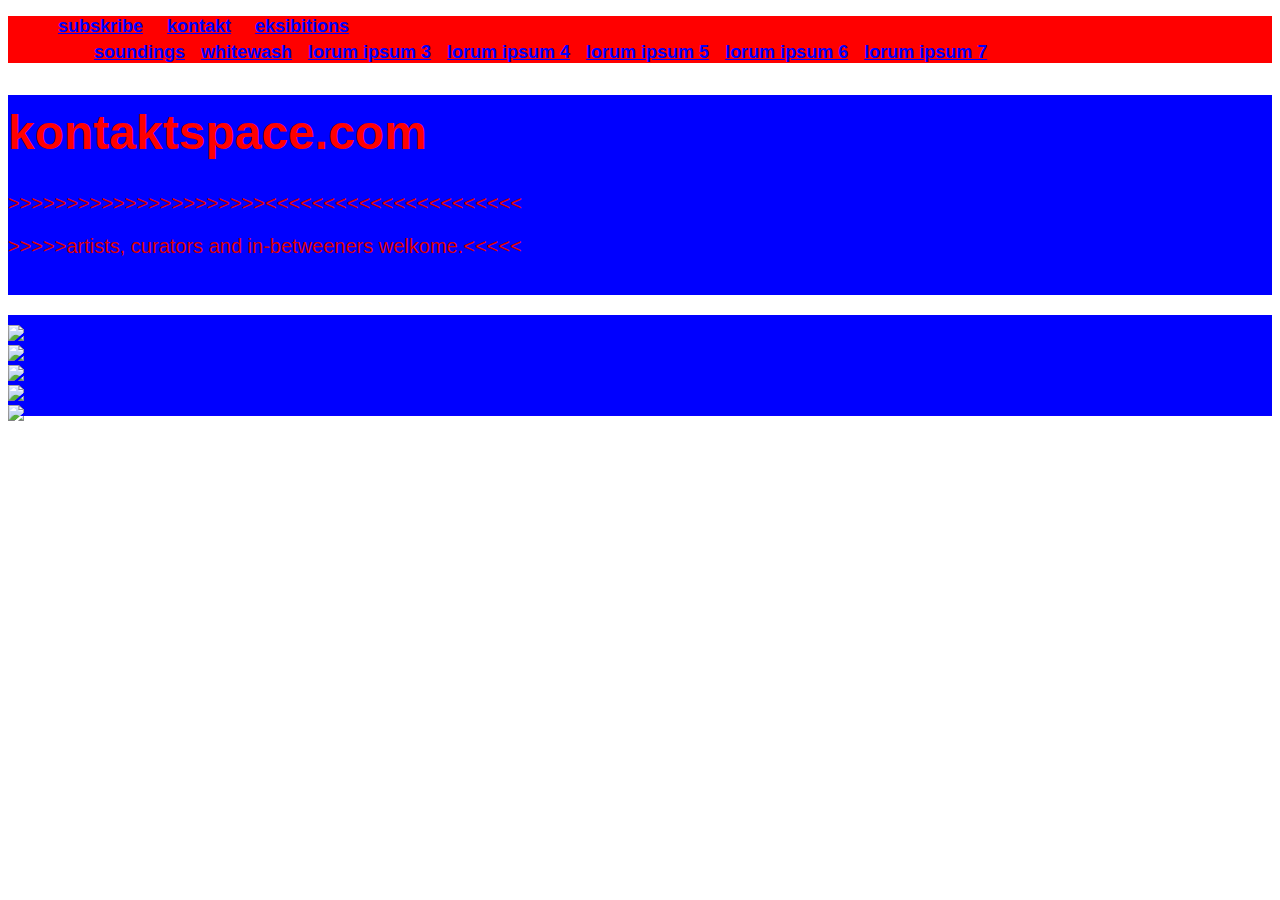
==== commit 301bbb66: "changes" ====
--- a/index.html
+++ b/index.html
@@ -10,27 +10,25 @@
   </head>
 
   <body>
-    <script src="jquery.min.js"></script>
+    <script src="https://code.jquery.com/jquery-2.1.3.min.js"></script>
     <script src="app.js"></script>
-    <script src="http://goo.gl/1yIJUX"></script>
-    <script src="http://goo.gl/fxp6xh"></script>
 
     <div class="nav">
       <div class="container">
         <ul class="menu">
           <li><a href="#">subskribe</a></li>
-          <li><a href="#">kontakt</a></li>
+          <li><a href="mailto:kontakt@kontaktspace.com?subject=hello kontakt">kontakt</a></li>
           <li class="dropdown">
           <a href="#" class="dropdown-toggle">eksibitions<b class="caret"></b></a>
           <ul class="dropdown-menu">
-              <li><a href="#">soundings</a></li>
-              <li><a href="#">lorum ipsum 2</a></li>
+              <li><a href="Soundings.html">soundings</a></li>
+              <li><a href="Whitewash.html">whitewash</a></li>
               <li><a href="#">lorum ipsum 3</a></li>
               <li><a href="#">lorum ipsum 4</a></li>
               <li><a href="#">lorum ipsum 5</a></li>
               <li><a href="#">lorum ipsum 6</a></li>
               <li><a href="#">lorum ipsum 7</a></li>
-        </ul>
+        </ul></li>
       </div>
     </div>
 
